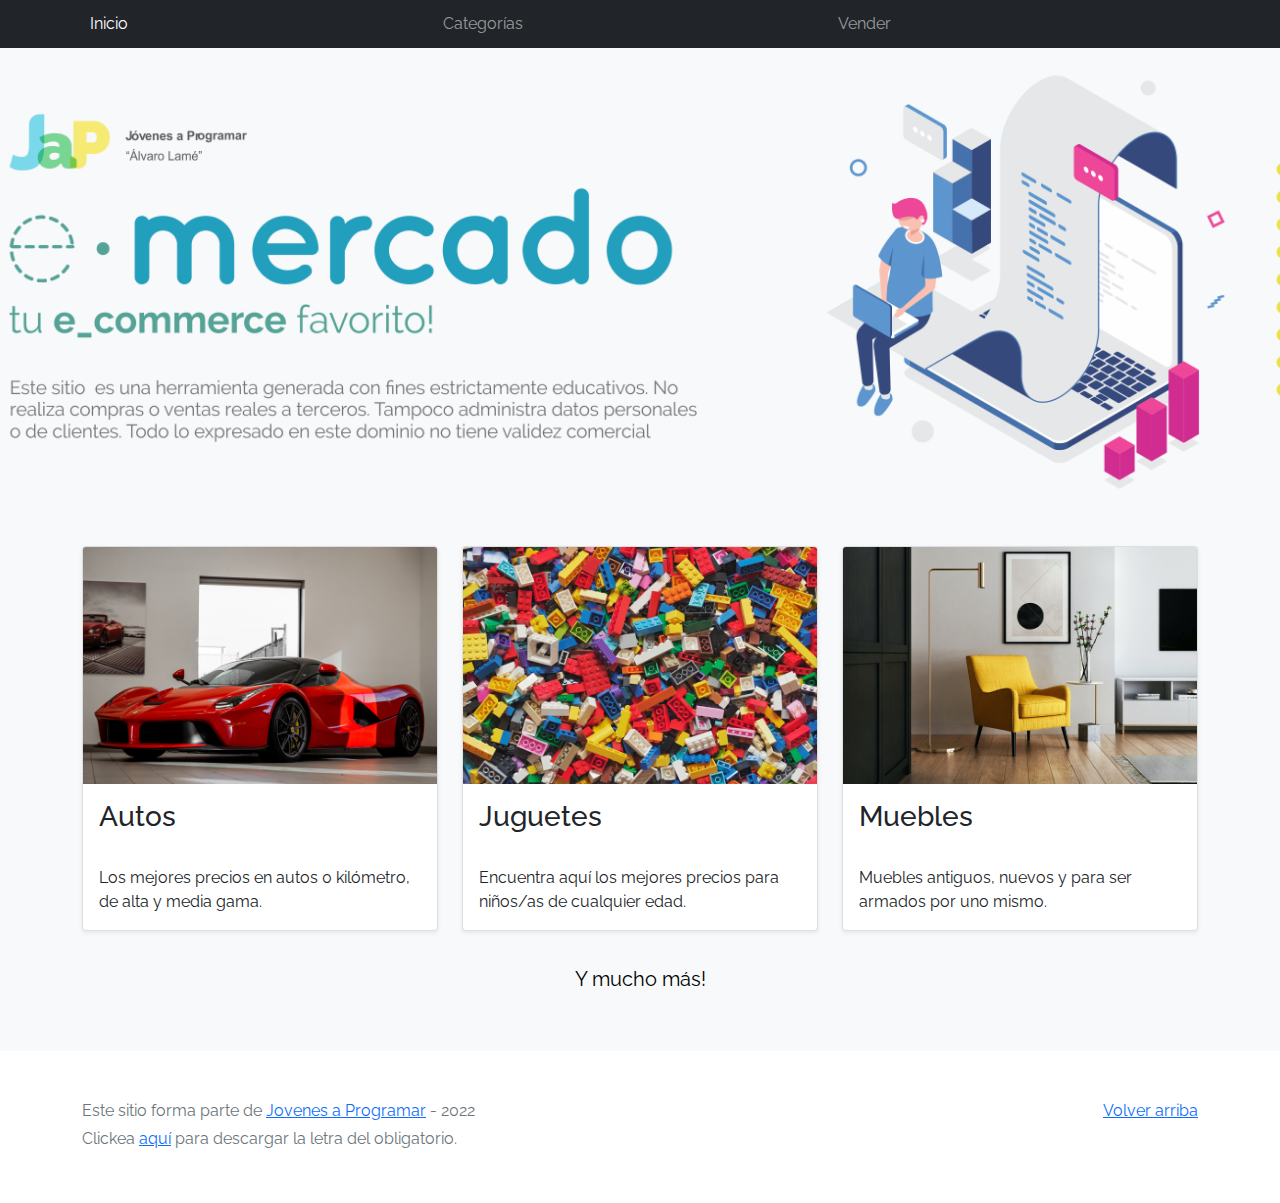
==== index.html @ 49aea83b "Primer guardado" ====
<!DOCTYPE html>
<html lang="es">

<head>
  <meta http-equiv="Content-Type" content="text/html; charset=UTF-8">
  <meta name="viewport" content="width=device-width, initial-scale=1, shrink-to-fit=no">
  <title>eMercado - Todo lo que busques está aquí</title>

  <link href="https://fonts.googleapis.com/css?family=Raleway:300,300i,400,400i,700,700i,900,900i" rel="stylesheet">
  <link href="css/bootstrap.min.css" rel="stylesheet">
  <link href="css/styles.css" rel="stylesheet">
</head>

<body>
  <nav class="navbar navbar-expand-lg navbar-dark bg-dark p-1">
    <div class="container">
      <button class="navbar-toggler" type="button" data-bs-toggle="collapse" data-bs-target="#navbarNav"
        aria-controls="navbarNav" aria-expanded="false" aria-label="Toggle navigation">
        <span class="navbar-toggler-icon"></span>
      </button>
      <div class="collapse navbar-collapse" id="navbarNav">
        <ul class="navbar-nav w-100 justify-content-between">
          <li class="nav-item">
            <a class="nav-link active" href="index.html">Inicio</a>
          </li>
          <li class="nav-item">
            <a class="nav-link" href="categories.html">Categorías</a>
          </li>
          <li class="nav-item">
            <a class="nav-link" href="sell.html">Vender</a>
          </li>
          <li class="nav-item">
          </li>
        </ul>
      </div>
    </div>
  </nav>
  <main>
    <div class="jumbotron text-center"></div>
    <div class="album py-5 bg-light">
      <div class="container">
        <div class="row">
          <div class="col-md-4">
            <div class="card mb-4 shadow-sm custom-card cursor-active" id="autos">
              <img class="bd-placeholder-img card-img-top" src="img/cars_index.jpg"
                alt="Imgagen representativa de la categoría 'Autos'">
              <h3 class="m-3">Autos</h3>
              <div class="card-body">
                <p class="card-text">Los mejores precios en autos 0 kilómetro, de alta y media gama.</p>
              </div>
            </div>
          </div>
          <div class="col-md-4">
            <div class="card mb-4 shadow-sm custom-card cursor-active" id="juguetes">
              <img class="bd-placeholder-img card-img-top" src="img/toys_index.jpg"
                alt="Imgagen representativa de la categoría 'Juguetes'">
              <h3 class="m-3">Juguetes</h3>
              <div class="card-body">
                <p class="card-text">Encuentra aquí los mejores precios para niños/as de cualquier edad.</p>
              </div>
            </div>
          </div>
          <div class="col-md-4">
            <div class="card mb-4 shadow-sm custom-card cursor-active" id="muebles">
              <img class="bd-placeholder-img card-img-top" src="img/furniture_index.jpg"
                alt="Imgagen representativa de la categoría 'Muebles'">
              <h3 class="m-3">Muebles</h3>
              <div class="card-body">
                <p class="card-text">Muebles antiguos, nuevos y para ser armados por uno mismo.</p>
              </div>
            </div>
          </div>
        </div>
        <div class="row">
          <a class="btn btn-light btn-lg btn-block" href="categories.html">Y mucho más!</a>
        </div>
      </div>
    </div>
  </main>
  <footer class="text-muted">
    <div class="container">
      <p class="float-end">
        <a href="#">Volver arriba</a>
      </p>
      <p>Este sitio forma parte de <a href="https://jovenesaprogramar.edu.uy/" target="_blank">Jovenes a Programar</a> -
        2022</p>
      <p>Clickea <a target="_blank" href="Letra.pdf">aquí</a> para descargar la letra del obligatorio.</p>
    </div>
  </footer>
  <script src="js/bootstrap.bundle.min.js"></script>
  <script src="js/index.js"></script>
  <script src="js/init.js"></script>
</body>

</html>
---- css/styles.css ----
.jumbotron,
.card-body,
.container,
.site-header {
  font-family: 'Raleway', serif !important;
}

.jumbotron .display-4 {
  font-weight: bold;
}

nav a {
  text-decoration: none;
}

.bd-placeholder-img {
  font-size: 1.125rem;
  text-anchor: middle;
  -webkit-user-select: none;
  -moz-user-select: none;
  -ms-user-select: none;
  user-select: none;
}

@media (min-width: 768px) {
  .bd-placeholder-img-lg {
    font-size: 3.5rem;
  }
}

.jumbotron {
  height: 50vh;
  padding: 5em inherit;
  margin-bottom: 0;
  background-color: #53C0FB;
  background: url('../img/cover_back.png');
  background-size: cover;
  background-position: center;
  background-repeat: no-repeat;
  color: black;
  font-weight: bold;
}

@media (min-width: 768px) {
  .jumbotron {
    padding-top: 6rem;
    padding-bottom: 6rem;
  }
}

.jumbotron p:last-child {
  margin-bottom: 0;
}

.jumbotron-heading {
  font-weight: 300;
}

.jumbotron .container {
  max-width: 40rem;
  background-color: rgba(255, 255, 255, 0.5);
  border-radius: 10px;
  text-shadow: 1px 1px 2px grey;
}

.jumbotron .lead {
  font-size: 38px;
}

footer {
  padding-top: 3rem;
  padding-bottom: 3rem;
}

footer p {
  margin-bottom: .25rem;
}

.site-header a {
  color: white;
  transition: ease-in-out color .15s;
}

.site-header .dropdown-menu a {
  color: black;
}

.dropzone {
  border: 2px dashed #0087F7;
  border-radius: 5px;
  background: white;
}

.img-fit {
  max-height: 100%;
}

.alert {
  position: fixed;
  top: 80px;
  width: 50%;
  left: 50%;
  transform: translate(-50%, 0);
}

.lds-ring {
  display: inline-block;
  position: relative;
  width: 64px;
  height: 64px;
  top: 50%;
  left: 50%;
}

.cursor-active {
  cursor: pointer;
}

.left {
  float: left;
  padding: 4px;
  background-color: rgba(255, 255, 255, 0.5);
}

.lds-ring div {
  box-sizing: border-box;
  display: block;
  position: absolute;
  width: 51px;
  height: 51px;
  margin: 6px;
  border: 6px solid #fff;
  border-radius: 50%;
  animation: lds-ring 1.2s cubic-bezier(0.5, 0, 0.5, 1) infinite;
  border-color: #fff transparent transparent transparent;
}

.lds-ring div:nth-child(1) {
  animation-delay: -0.45s;
}

.lds-ring div:nth-child(2) {
  animation-delay: -0.3s;
}

.lds-ring div:nth-child(3) {
  animation-delay: -0.15s;
}

@keyframes lds-ring {
  0% {
    transform: rotate(0deg);
  }

  100% {
    transform: rotate(360deg);
  }
}

.signin {
  width: 100%;
  max-width: 330px;
  padding: 15px;
  margin: auto;
}

#spinner-wrapper {
  position: fixed;
  background-color: rgba(0, 0, 0, 0.5);
  width: 100%;
  height: 100%;
  top: 0;
  left: 0;
  z-index: 1021;
  display: none;
}

main {
  min-height: calc(100vh - 210px);
}

a.custom-card,
a.custom-card:hover {
  color: inherit;
  text-decoration: inherit;
}

.checked {
  color: orange;
}
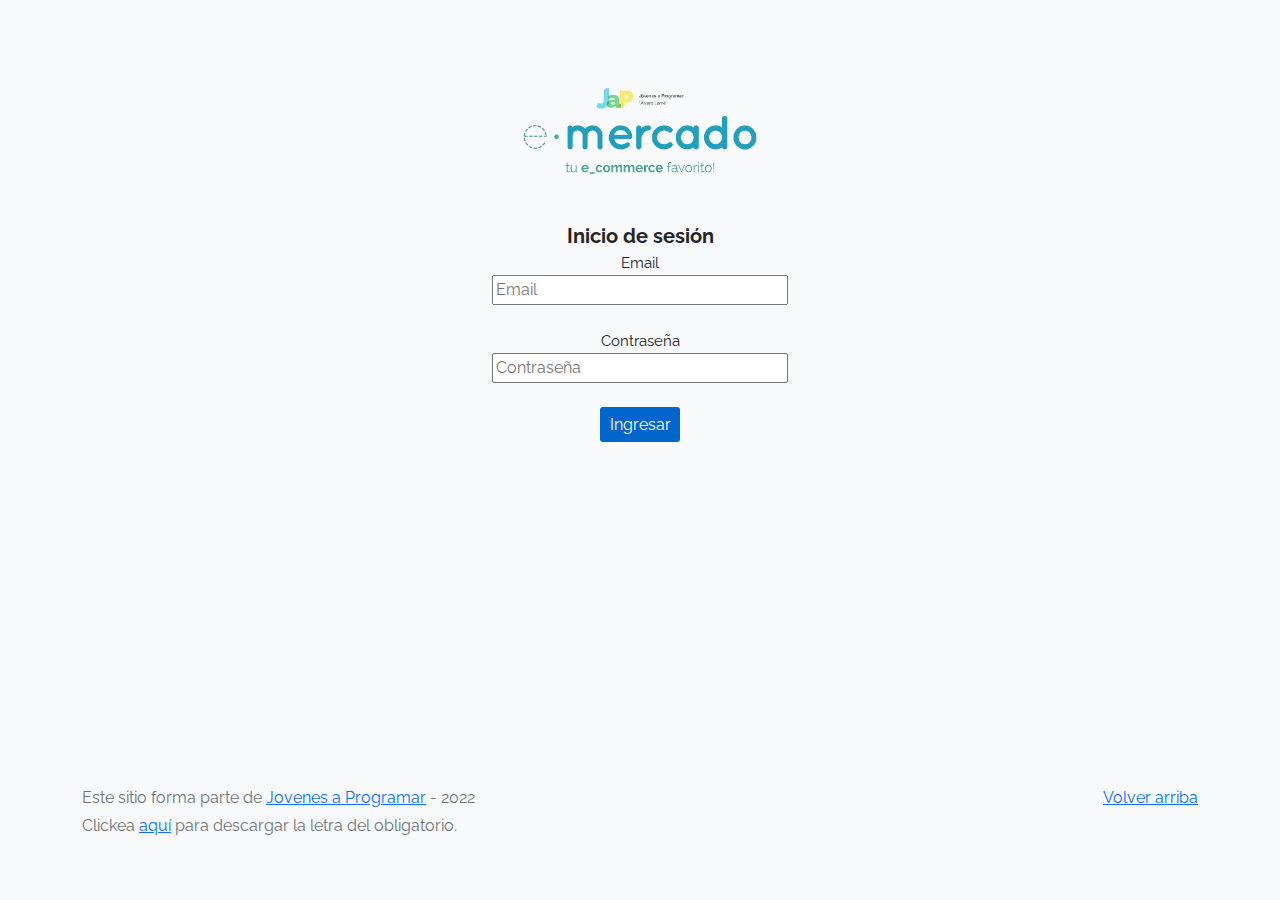
==== commit ebb8163c: "Entrega siete" ====
--- a/index.html
+++ b/index.html
@@ -9,72 +9,36 @@
   <link href="https://fonts.googleapis.com/css?family=Raleway:300,300i,400,400i,700,700i,900,900i" rel="stylesheet">
   <link href="css/bootstrap.min.css" rel="stylesheet">
   <link href="css/styles.css" rel="stylesheet">
+  <style>
+    body {
+      background-color: rgb(248, 249, 250);
+    }
+  </style>
 </head>
 
 <body>
-  <nav class="navbar navbar-expand-lg navbar-dark bg-dark p-1">
-    <div class="container">
-      <button class="navbar-toggler" type="button" data-bs-toggle="collapse" data-bs-target="#navbarNav"
-        aria-controls="navbarNav" aria-expanded="false" aria-label="Toggle navigation">
-        <span class="navbar-toggler-icon"></span>
-      </button>
-      <div class="collapse navbar-collapse" id="navbarNav">
-        <ul class="navbar-nav w-100 justify-content-between">
-          <li class="nav-item">
-            <a class="nav-link active" href="index.html">Inicio</a>
-          </li>
-          <li class="nav-item">
-            <a class="nav-link" href="categories.html">Categorías</a>
-          </li>
-          <li class="nav-item">
-            <a class="nav-link" href="sell.html">Vender</a>
-          </li>
-          <li class="nav-item">
-          </li>
-        </ul>
-      </div>
-    </div>
-  </nav>
-  <main>
-    <div class="jumbotron text-center"></div>
-    <div class="album py-5 bg-light">
-      <div class="container">
-        <div class="row">
-          <div class="col-md-4">
-            <div class="card mb-4 shadow-sm custom-card cursor-active" id="autos">
-              <img class="bd-placeholder-img card-img-top" src="img/cars_index.jpg"
-                alt="Imgagen representativa de la categoría 'Autos'">
-              <h3 class="m-3">Autos</h3>
-              <div class="card-body">
-                <p class="card-text">Los mejores precios en autos 0 kilómetro, de alta y media gama.</p>
-              </div>
-            </div>
-          </div>
-          <div class="col-md-4">
-            <div class="card mb-4 shadow-sm custom-card cursor-active" id="juguetes">
-              <img class="bd-placeholder-img card-img-top" src="img/toys_index.jpg"
-                alt="Imgagen representativa de la categoría 'Juguetes'">
-              <h3 class="m-3">Juguetes</h3>
-              <div class="card-body">
-                <p class="card-text">Encuentra aquí los mejores precios para niños/as de cualquier edad.</p>
-              </div>
-            </div>
-          </div>
-          <div class="col-md-4">
-            <div class="card mb-4 shadow-sm custom-card cursor-active" id="muebles">
-              <img class="bd-placeholder-img card-img-top" src="img/furniture_index.jpg"
-                alt="Imgagen representativa de la categoría 'Muebles'">
-              <h3 class="m-3">Muebles</h3>
-              <div class="card-body">
-                <p class="card-text">Muebles antiguos, nuevos y para ser armados por uno mismo.</p>
-              </div>
-            </div>
-          </div>
-        </div>
-        <div class="row">
-          <a class="btn btn-light btn-lg btn-block" href="categories.html">Y mucho más!</a>
-        </div>
-      </div>
+  <main class="mt-5" id="img">
+    <div class="container" id="container">
+      <form id="form" action="home.html" class="text-center p-4">
+        <img src="img/login.png" width="300px" class="m-auto">
+        <br>
+        <br>
+        <b style="font-size:20px;">Inicio de sesión</b>
+        <br>
+        <label for="email" style="font-size:15px">Email</label>
+        <br>
+        <input type="email" id="email" size="30px" placeholder="Email" required>
+        <br>
+        <br>
+        <label for="password" style="font-size:15px">Contraseña</label>
+        <br>
+        <input type="password" id="password" size="30px" placeholder="Contraseña" required>
+        <br>
+        <br>
+        <input type="submit" id="button"
+          style="background-color:#0066cc;border:0px;height:35px;width:80px;color:white;border-radius:3px;font-color:white;"
+          value="Ingresar">
+      </form>
     </div>
   </main>
   <footer class="text-muted">
@@ -87,9 +51,7 @@
       <p>Clickea <a target="_blank" href="Letra.pdf">aquí</a> para descargar la letra del obligatorio.</p>
     </div>
   </footer>
-  <script src="js/bootstrap.bundle.min.js"></script>
-  <script src="js/index.js"></script>
-  <script src="js/init.js"></script>
+  <script src="js/login.js"></script>
 </body>
 
 </html>--- a/css/styles.css
+++ b/css/styles.css
@@ -184,7 +184,101 @@
   color: inherit;
   text-decoration: inherit;
 }
+/* Estilo para las estrellas del score de productos*/
 
 .checked {
   color: orange;
-}+}  
+
+.stars-outer {
+  display: inline-block;
+  position: relative;
+  font-family: FontAwesome;
+}
+
+.stars-outer::before {
+  content: "\f006 \f006 \f006 \f006 \f006";
+}
+
+.stars-inner {
+  color: orange;
+  position: absolute;
+  top: 0;
+  left: 0;
+  white-space: nowrap;
+  overflow: hidden;
+  width: 0;
+}
+
+.stars-inner::before {
+  content: "\f005 \f005 \f005 \f005 \f005";
+  color: orange;
+}
+
+.attribution {
+  font-size: 12px;
+  color: #444;
+  text-decoration: none;
+  text-align: center;
+  position: fixed;
+  right: 10px;
+  bottom: 10px;
+  z-index: -1;
+}
+.attribution:hover {
+  color: #1fa67a;
+}
+
+.navbar .nav-item:not(:last-child) {
+  margin-right: 35px;
+}
+
+.dropdown-toggle::after {
+   transition: transform 0.15s linear; 
+}
+
+.show.dropdown .dropdown-toggle::after {
+  transform: translateY(3px);
+}
+
+.dropdown-menu {
+  margin-top: 0;
+}
+ 
+#carouselExampleIndicators{
+  width: 500px;
+}
+#album{
+  width: 100%;
+  height: 3%;
+  margin-top: 50px;
+  align-items: center;
+}
+#elementoalbumuno{
+  margin-left: 0%;
+  width: 30%;
+  height: 20%;
+  
+}
+#elementoalbumdos{
+  width: 30%;
+  height: 20%;
+  
+}
+#formularioComentar{
+  margin-left: 9%;
+}
+#opinion{
+  width: 600px;
+  height: 100px;
+}
+#puntuacion{
+  height: 40px;
+}
+input[type=number]::-webkit-inner-spin-button, 
+input[type=number]::-webkit-outer-spin-button { 
+  -webkit-appearance: none; 
+  margin: 0; 
+}
+
+input[type=number] { -moz-appearance:textfield; }